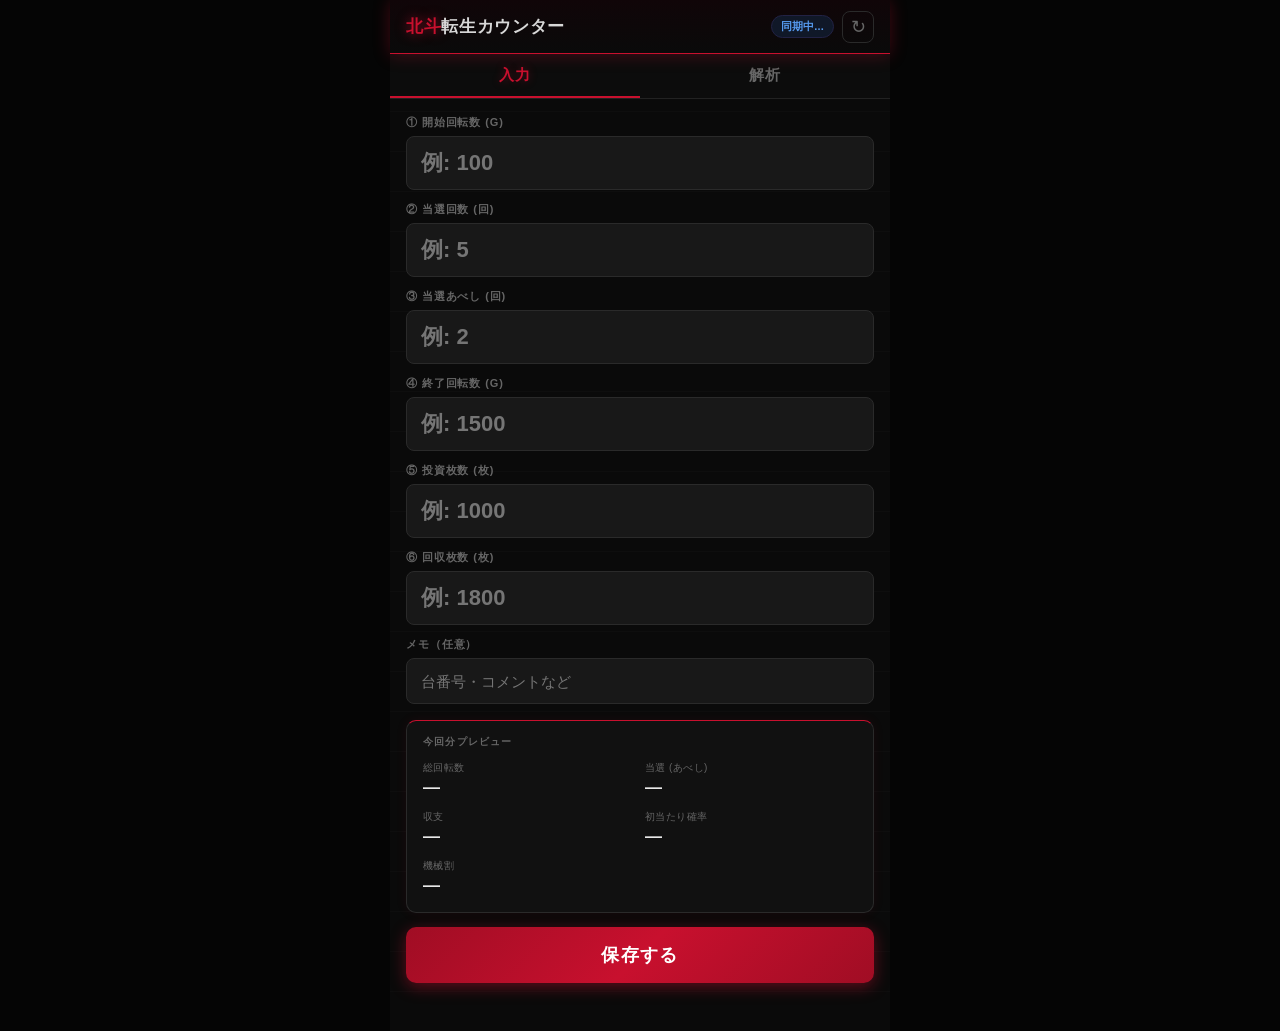
==== index.html @ 25a3a69b "initial commit" ====
<!DOCTYPE html>
<html lang="ja">
<head>
  <meta charset="UTF-8">
  <meta name="viewport" content="width=device-width, initial-scale=1.0, viewport-fit=cover">
  <meta name="theme-color" content="#0a0a0a">
  <meta name="apple-mobile-web-app-capable" content="yes">
  <meta name="apple-mobile-web-app-status-bar-style" content="black-translucent">
  <meta name="apple-mobile-web-app-title" content="転生">
  <link rel="manifest" href="./manifest.json">
  <link rel="apple-touch-icon" href="./icons/icon-192.png">
  <link rel="stylesheet" href="./style.css">
  <title>北斗転生カウンター</title>
</head>
<body>
  <header>
    <div class="app-title"><span class="title-accent">北斗</span>転生カウンター</div>
    <div class="header-right">
      <span id="sync-status" class="sync-status syncing">同期中...</span>
      <button id="sync-btn" class="sync-btn" aria-label="再同期">↻</button>
    </div>
  </header>

  <nav class="tab-bar" role="tablist">
    <button class="tab-btn active" data-tab="input" role="tab" aria-selected="true">入力</button>
    <button class="tab-btn" data-tab="analytics" role="tab" aria-selected="false">解析</button>
  </nav>

  <main>
    <!-- 入力タブ -->
    <div id="tab-input" class="tab-content active" role="tabpanel">
      <form id="input-form" novalidate>
        <div class="form-group">
          <label class="form-label" for="start_rotation">① 開始回転数 (G)</label>
          <input class="form-input" type="number" id="start_rotation" inputmode="numeric" min="0" placeholder="例: 100">
        </div>
        <div class="form-group">
          <label class="form-label" for="win_count">② 当選回数 (回)</label>
          <input class="form-input" type="number" id="win_count" inputmode="numeric" min="0" placeholder="例: 5">
        </div>
        <div class="form-group">
          <label class="form-label" for="abeshi_count">③ 当選あべし (回)</label>
          <input class="form-input" type="number" id="abeshi_count" inputmode="numeric" min="0" placeholder="例: 2">
        </div>
        <div class="form-group">
          <label class="form-label" for="end_rotation">④ 終了回転数 (G)</label>
          <input class="form-input" type="number" id="end_rotation" inputmode="numeric" min="0" placeholder="例: 1500">
        </div>
        <div class="form-group">
          <label class="form-label" for="invest_coins">⑤ 投資枚数 (枚)</label>
          <input class="form-input" type="number" id="invest_coins" inputmode="numeric" min="0" placeholder="例: 1000">
        </div>
        <div class="form-group">
          <label class="form-label" for="return_coins">⑥ 回収枚数 (枚)</label>
          <input class="form-input" type="number" id="return_coins" inputmode="numeric" min="0" placeholder="例: 1800">
        </div>
        <div class="form-group">
          <label class="form-label" for="note">メモ（任意）</label>
          <input class="form-input text-input" type="text" id="note" placeholder="台番号・コメントなど">
        </div>

        <!-- リアルタイムプレビュー -->
        <div class="preview-card" aria-label="今回分プレビュー">
          <div class="preview-title">今回分プレビュー</div>
          <div class="preview-grid">
            <div class="preview-item">
              <span class="preview-label">総回転数</span>
              <span id="prev-rot" class="prev-value">—</span>
            </div>
            <div class="preview-item">
              <span class="preview-label">当選 (あべし)</span>
              <span id="prev-win" class="prev-value">—</span>
            </div>
            <div class="preview-item">
              <span class="preview-label">収支</span>
              <span id="prev-balance" class="prev-value">—</span>
            </div>
            <div class="preview-item">
              <span class="preview-label">初当たり確率</span>
              <span id="prev-prob" class="prev-value">—</span>
            </div>
            <div class="preview-item">
              <span class="preview-label">機械割</span>
              <span id="prev-payout" class="prev-value">—</span>
            </div>
          </div>
        </div>

        <button type="button" id="save-btn" class="save-btn">保存する</button>
        <div id="save-message" class="save-message" role="alert" aria-live="polite"></div>
      </form>
    </div>

    <!-- 解析タブ -->
    <div id="tab-analytics" class="tab-content" role="tabpanel">
      <div class="analytics-section">
        <div class="section-header">
          <span class="section-title">今回分</span>
          <span class="section-badge">最新セッション</span>
        </div>
        <div id="analytics-latest" class="stat-card">
          <p class="no-data">データがありません</p>
        </div>
      </div>

      <div class="analytics-section">
        <div class="section-header">
          <span class="section-title">累計</span>
        </div>
        <div id="analytics-total" class="stat-card">
          <p class="no-data">データがありません</p>
        </div>
      </div>
    </div>
  </main>

  <script src="./app.js"></script>
</body>
</html>
---- style.css ----
/* === リセット & CSS変数 === */
*, *::before, *::after {
  box-sizing: border-box;
  margin: 0;
  padding: 0;
}

:root {
  --bg:          #0a0a0a;
  --bg-deep:     #050505;
  --bg-card:     #111111;
  --bg-input:    #181818;
  --accent:      #c8102e;
  --accent-dim:  rgba(200, 16, 46, 0.25);
  --positive:    #ffd700;
  --negative:    #ff3b3b;
  --neutral:     #e8e8e8;
  --text:        #d8d8d8;
  --text-sub:    #666;
  --border:      #222;
  --border-mid:  #2a2a2a;
}

html {
  height: 100%;
  background: var(--bg-deep);
}

body {
  min-height: 100%;
  display: flex;
  flex-direction: column;
  max-width: 500px;
  margin: 0 auto;
  background: var(--bg);
  color: var(--text);
  font-family: -apple-system, BlinkMacSystemFont, 'Hiragino Sans', 'Yu Gothic UI', sans-serif;
  /* 世紀末感のある微細グリッドパターン */
  background-image: repeating-linear-gradient(
    0deg, transparent, transparent 39px, rgba(255,255,255,0.015) 39px, rgba(255,255,255,0.015) 40px
  );
  padding-top: env(safe-area-inset-top, 0px);
  padding-left: env(safe-area-inset-left, 0px);
  padding-right: env(safe-area-inset-right, 0px);
}

/* === ヘッダー === */
header {
  position: sticky;
  top: env(safe-area-inset-top, 0px);
  z-index: 100;
  display: flex;
  align-items: center;
  justify-content: space-between;
  height: 54px;
  padding: 0 16px;
  background: linear-gradient(180deg, #100508 0%, #0a0a0a 100%);
  border-bottom: 1px solid var(--accent);
  box-shadow: 0 1px 16px rgba(200, 16, 46, 0.3);
}

.app-title {
  font-size: 17px;
  font-weight: 800;
  letter-spacing: 0.04em;
  color: var(--text);
}

.title-accent {
  color: var(--accent);
  text-shadow: 0 0 12px rgba(200, 16, 46, 0.7);
}

.header-right {
  display: flex;
  align-items: center;
  gap: 8px;
}

/* 同期ステータスチップ */
.sync-status {
  font-size: 11px;
  font-weight: 700;
  padding: 3px 9px;
  border-radius: 20px;
  letter-spacing: 0.02em;
  transition: background 0.3s, color 0.3s;
}
.sync-status.syncing {
  background: #101828;
  color: #5599ee;
  border: 1px solid #224;
}
.sync-status.synced {
  background: #0a150a;
  color: #44cc44;
  border: 1px solid #1a3a1a;
}
.sync-status.pending {
  background: #1a1000;
  color: #ffaa00;
  border: 1px solid #332200;
}
.sync-status.offline {
  background: #111;
  color: var(--text-sub);
  border: 1px solid #333;
}

.sync-btn {
  width: 32px;
  height: 32px;
  background: none;
  border: 1px solid var(--border-mid);
  border-radius: 8px;
  color: var(--text-sub);
  font-size: 18px;
  line-height: 1;
  cursor: pointer;
  display: flex;
  align-items: center;
  justify-content: center;
  transition: color 0.15s, border-color 0.15s, transform 0.15s;
}
.sync-btn:active {
  color: var(--accent);
  border-color: var(--accent);
  transform: rotate(90deg);
}

/* === タブバー === */
.tab-bar {
  display: flex;
  background: #0c0c0c;
  border-bottom: 1px solid var(--border);
}

.tab-btn {
  flex: 1;
  height: 44px;
  background: none;
  border: none;
  border-bottom: 2px solid transparent;
  color: var(--text-sub);
  font-size: 15px;
  font-weight: 700;
  letter-spacing: 0.06em;
  cursor: pointer;
  transition: color 0.2s, border-color 0.2s;
}
.tab-btn.active {
  color: var(--accent);
  border-bottom-color: var(--accent);
  text-shadow: 0 0 8px rgba(200, 16, 46, 0.4);
}

/* === メインスクロールエリア === */
main {
  flex: 1;
  overflow-y: auto;
  -webkit-overflow-scrolling: touch;
  overscroll-behavior: contain;
}

.tab-content {
  display: none;
  padding: 16px 16px 48px;
}
.tab-content.active {
  display: block;
}

/* === 入力フォーム === */
.form-group {
  margin-bottom: 12px;
}

.form-label {
  display: block;
  font-size: 11px;
  font-weight: 700;
  color: var(--text-sub);
  letter-spacing: 0.08em;
  text-transform: uppercase;
  margin-bottom: 6px;
}

.form-input {
  width: 100%;
  height: 54px;
  background: var(--bg-input);
  border: 1px solid var(--border-mid);
  border-radius: 8px;
  color: var(--neutral);
  font-size: 22px;
  font-weight: 700;
  padding: 0 14px;
  font-variant-numeric: tabular-nums;
  -webkit-appearance: none;
  appearance: none;
  transition: border-color 0.2s, box-shadow 0.2s;
}
.form-input:focus {
  outline: none;
  border-color: var(--accent);
  box-shadow: 0 0 0 2px var(--accent-dim);
}
/* スピナー非表示 */
.form-input::-webkit-inner-spin-button,
.form-input::-webkit-outer-spin-button {
  -webkit-appearance: none;
}
.form-input[type=number] { -moz-appearance: textfield; }

.form-input.text-input {
  height: 46px;
  font-size: 15px;
  font-weight: 400;
  color: var(--text);
}

/* === プレビューカード === */
.preview-card {
  background: var(--bg-card);
  border: 1px solid var(--border-mid);
  border-top: 1px solid var(--accent);
  border-radius: 10px;
  padding: 14px 16px 16px;
  margin: 16px 0 14px;
  box-shadow: 0 0 12px rgba(200, 16, 46, 0.08);
}

.preview-title {
  font-size: 10px;
  font-weight: 700;
  color: var(--text-sub);
  letter-spacing: 0.12em;
  text-transform: uppercase;
  margin-bottom: 12px;
}

.preview-grid {
  display: grid;
  grid-template-columns: 1fr 1fr;
  gap: 12px 10px;
}

.preview-item {
  display: flex;
  flex-direction: column;
  gap: 3px;
}

.preview-label {
  font-size: 10px;
  color: var(--text-sub);
  letter-spacing: 0.04em;
}

.prev-value {
  font-size: 17px;
  font-weight: 800;
  font-variant-numeric: tabular-nums;
  color: var(--neutral);
  transition: color 0.2s;
}
.prev-value.positive { color: var(--positive); text-shadow: 0 0 8px rgba(255, 215, 0, 0.4); }
.prev-value.negative { color: var(--negative); }

/* === 保存ボタン === */
.save-btn {
  width: 100%;
  height: 56px;
  background: linear-gradient(135deg, #a00d24 0%, #c8102e 50%, #a00d24 100%);
  border: none;
  border-radius: 10px;
  color: #fff;
  font-size: 18px;
  font-weight: 800;
  letter-spacing: 0.08em;
  cursor: pointer;
  box-shadow: 0 4px 16px rgba(200, 16, 46, 0.45);
  transition: transform 0.1s, box-shadow 0.1s;
  -webkit-tap-highlight-color: transparent;
}
.save-btn:active {
  transform: scale(0.97);
  box-shadow: 0 2px 8px rgba(200, 16, 46, 0.3);
}

/* === 保存メッセージ === */
.save-message {
  display: none;
  text-align: center;
  padding: 10px 14px;
  border-radius: 8px;
  margin-top: 12px;
  font-size: 14px;
  font-weight: 700;
}
.save-message.success {
  background: #0a160a;
  color: #44cc44;
  border: 1px solid #1e3a1e;
}
.save-message.error {
  background: #160a0a;
  color: var(--negative);
  border: 1px solid #3a1e1e;
}

/* === 解析タブ === */
.analytics-section {
  margin-bottom: 20px;
}

.section-header {
  display: flex;
  align-items: center;
  gap: 8px;
  margin-bottom: 10px;
}

.section-title {
  font-size: 12px;
  font-weight: 800;
  color: var(--text-sub);
  letter-spacing: 0.12em;
  text-transform: uppercase;
}

.section-badge {
  font-size: 10px;
  font-weight: 700;
  padding: 2px 7px;
  border-radius: 4px;
  background: var(--accent);
  color: #fff;
  letter-spacing: 0.04em;
}

/* 統計カード */
.stat-card {
  background: var(--bg-card);
  border: 1px solid var(--border-mid);
  border-radius: 10px;
  overflow: hidden;
}

.stat-row {
  display: flex;
  justify-content: space-between;
  align-items: center;
  padding: 13px 16px;
  border-bottom: 1px solid var(--border);
}
.stat-row:last-child {
  border-bottom: none;
}

.stat-label {
  font-size: 13px;
  color: var(--text-sub);
  flex-shrink: 0;
}

.stat-value {
  font-size: 20px;
  font-weight: 800;
  font-variant-numeric: tabular-nums;
  text-align: right;
  color: var(--neutral);
  transition: color 0.2s;
}
.stat-value.positive {
  color: var(--positive);
  text-shadow: 0 0 10px rgba(255, 215, 0, 0.35);
}
.stat-value.negative {
  color: var(--negative);
}

.stat-value .sub-text {
  font-size: 12px;
  font-weight: 400;
  color: var(--text-sub);
  margin-left: 4px;
}

.stat-value.small {
  font-size: 14px;
  font-weight: 400;
  color: var(--text-sub);
}

.no-data {
  color: var(--text-sub);
  font-size: 14px;
  text-align: center;
  padding: 28px 16px;
}
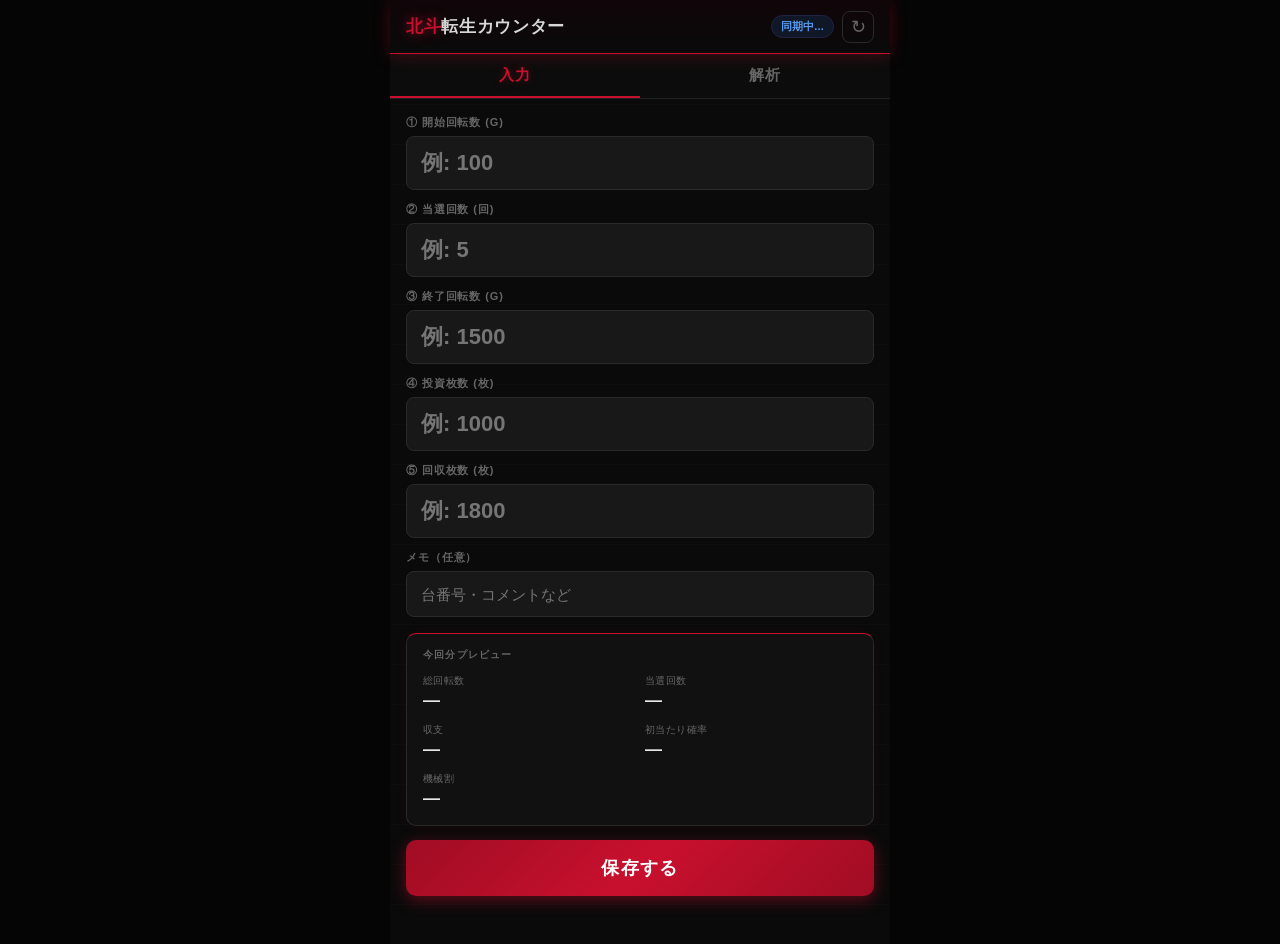
==== commit 291caca6: "delete abeshi" ====
--- a/index.html
+++ b/index.html
@@ -39,19 +39,15 @@
           <input class="form-input" type="number" id="win_count" inputmode="numeric" min="0" placeholder="例: 5">
         </div>
         <div class="form-group">
-          <label class="form-label" for="abeshi_count">③ 当選あべし (回)</label>
-          <input class="form-input" type="number" id="abeshi_count" inputmode="numeric" min="0" placeholder="例: 2">
-        </div>
-        <div class="form-group">
-          <label class="form-label" for="end_rotation">④ 終了回転数 (G)</label>
+          <label class="form-label" for="end_rotation">③ 終了回転数 (G)</label>
           <input class="form-input" type="number" id="end_rotation" inputmode="numeric" min="0" placeholder="例: 1500">
         </div>
         <div class="form-group">
-          <label class="form-label" for="invest_coins">⑤ 投資枚数 (枚)</label>
+          <label class="form-label" for="invest_coins">④ 投資枚数 (枚)</label>
           <input class="form-input" type="number" id="invest_coins" inputmode="numeric" min="0" placeholder="例: 1000">
         </div>
         <div class="form-group">
-          <label class="form-label" for="return_coins">⑥ 回収枚数 (枚)</label>
+          <label class="form-label" for="return_coins">⑤ 回収枚数 (枚)</label>
           <input class="form-input" type="number" id="return_coins" inputmode="numeric" min="0" placeholder="例: 1800">
         </div>
         <div class="form-group">
@@ -68,7 +64,7 @@
               <span id="prev-rot" class="prev-value">—</span>
             </div>
             <div class="preview-item">
-              <span class="preview-label">当選 (あべし)</span>
+              <span class="preview-label">当選回数</span>
               <span id="prev-win" class="prev-value">—</span>
             </div>
             <div class="preview-item">
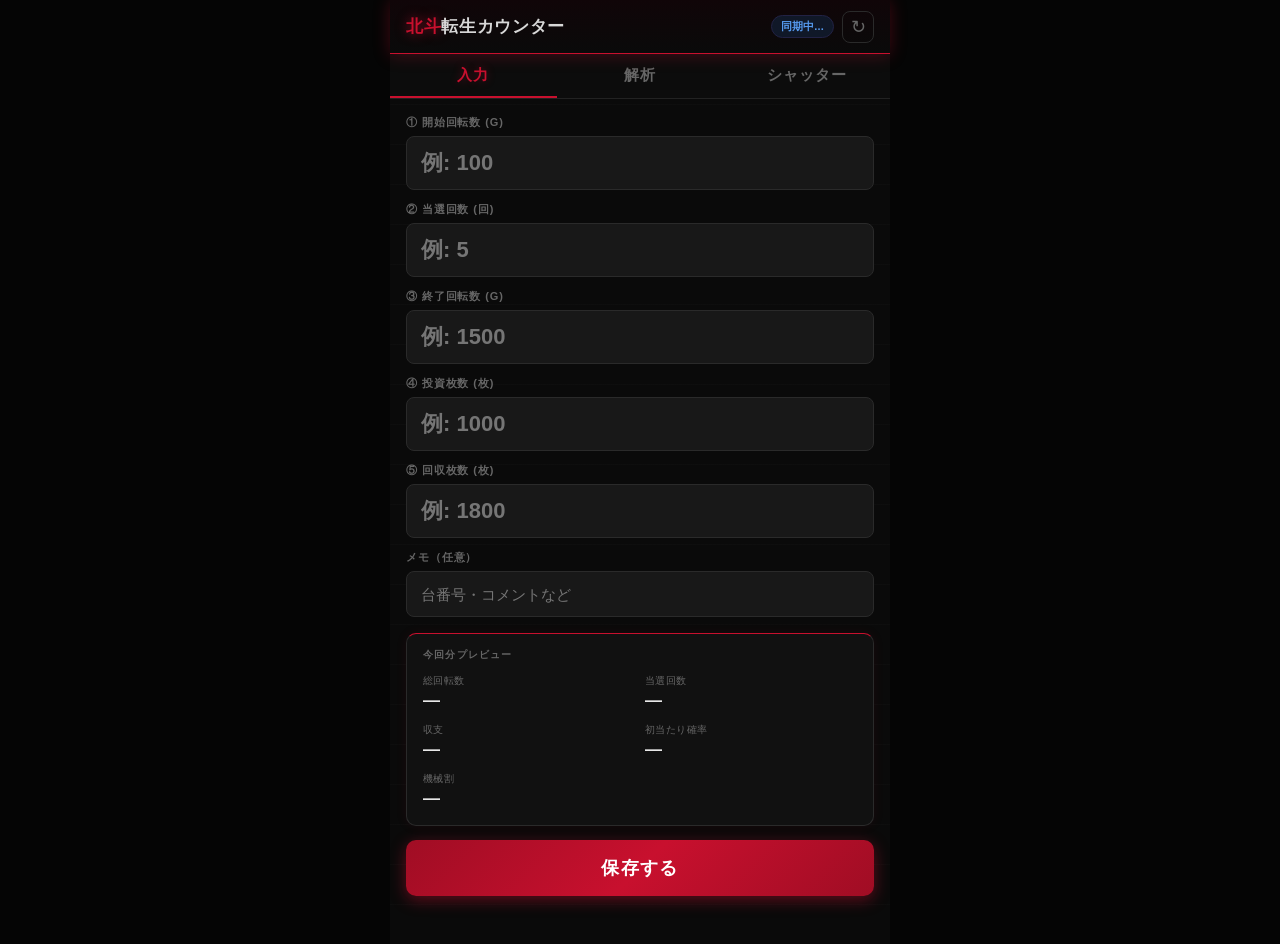
==== commit 22709a75: "shutter" ====
--- a/index.html
+++ b/index.html
@@ -24,6 +24,7 @@
   <nav class="tab-bar" role="tablist">
     <button class="tab-btn active" data-tab="input" role="tab" aria-selected="true">入力</button>
     <button class="tab-btn" data-tab="analytics" role="tab" aria-selected="false">解析</button>
+    <button class="tab-btn" data-tab="shutter" role="tab" aria-selected="false">シャッター</button>
   </nav>
 
   <main>
@@ -87,6 +88,33 @@
       </form>
     </div>
 
+    <!-- シャッタータブ -->
+    <div id="tab-shutter" class="tab-content" role="tabpanel">
+      <p class="shutter-desc">シャッター確認するあべし数</p>
+      <div class="shutter-list">
+        <div class="shutter-item">
+          <span class="shutter-index">①</span>
+          <span class="shutter-range">37 〜 45</span>
+        </div>
+        <div class="shutter-item">
+          <span class="shutter-index">②</span>
+          <span class="shutter-range">166 〜 173</span>
+        </div>
+        <div class="shutter-item">
+          <span class="shutter-index">③</span>
+          <span class="shutter-range">288 〜 300</span>
+        </div>
+        <div class="shutter-item">
+          <span class="shutter-index">④</span>
+          <span class="shutter-range">421 〜 429</span>
+        </div>
+        <div class="shutter-item">
+          <span class="shutter-index">⑤</span>
+          <span class="shutter-range">489 〜 495</span>
+        </div>
+      </div>
+    </div>
+
     <!-- 解析タブ -->
     <div id="tab-analytics" class="tab-content" role="tabpanel">
       <div class="analytics-section">
--- a/style.css
+++ b/style.css
@@ -399,3 +399,50 @@
   text-align: center;
   padding: 28px 16px;
 }
+
+/* === シャッタータブ === */
+.shutter-desc {
+  font-size: 12px;
+  font-weight: 700;
+  color: var(--text-sub);
+  letter-spacing: 0.12em;
+  text-transform: uppercase;
+  text-align: center;
+  margin: 4px 0 18px;
+}
+
+.shutter-list {
+  display: flex;
+  flex-direction: column;
+  gap: 10px;
+}
+
+.shutter-item {
+  background: var(--bg-card);
+  border: 1px solid var(--border-mid);
+  border-left: 3px solid var(--accent);
+  border-radius: 8px;
+  padding: 16px 18px;
+  display: flex;
+  align-items: center;
+  gap: 16px;
+  box-shadow: 0 0 8px rgba(200, 16, 46, 0.06);
+}
+
+.shutter-index {
+  font-size: 18px;
+  font-weight: 800;
+  color: var(--accent);
+  width: 26px;
+  text-align: center;
+  flex-shrink: 0;
+}
+
+.shutter-range {
+  font-size: 24px;
+  font-weight: 800;
+  color: var(--positive);
+  font-variant-numeric: tabular-nums;
+  letter-spacing: 0.04em;
+  text-shadow: 0 0 10px rgba(255, 215, 0, 0.25);
+}
